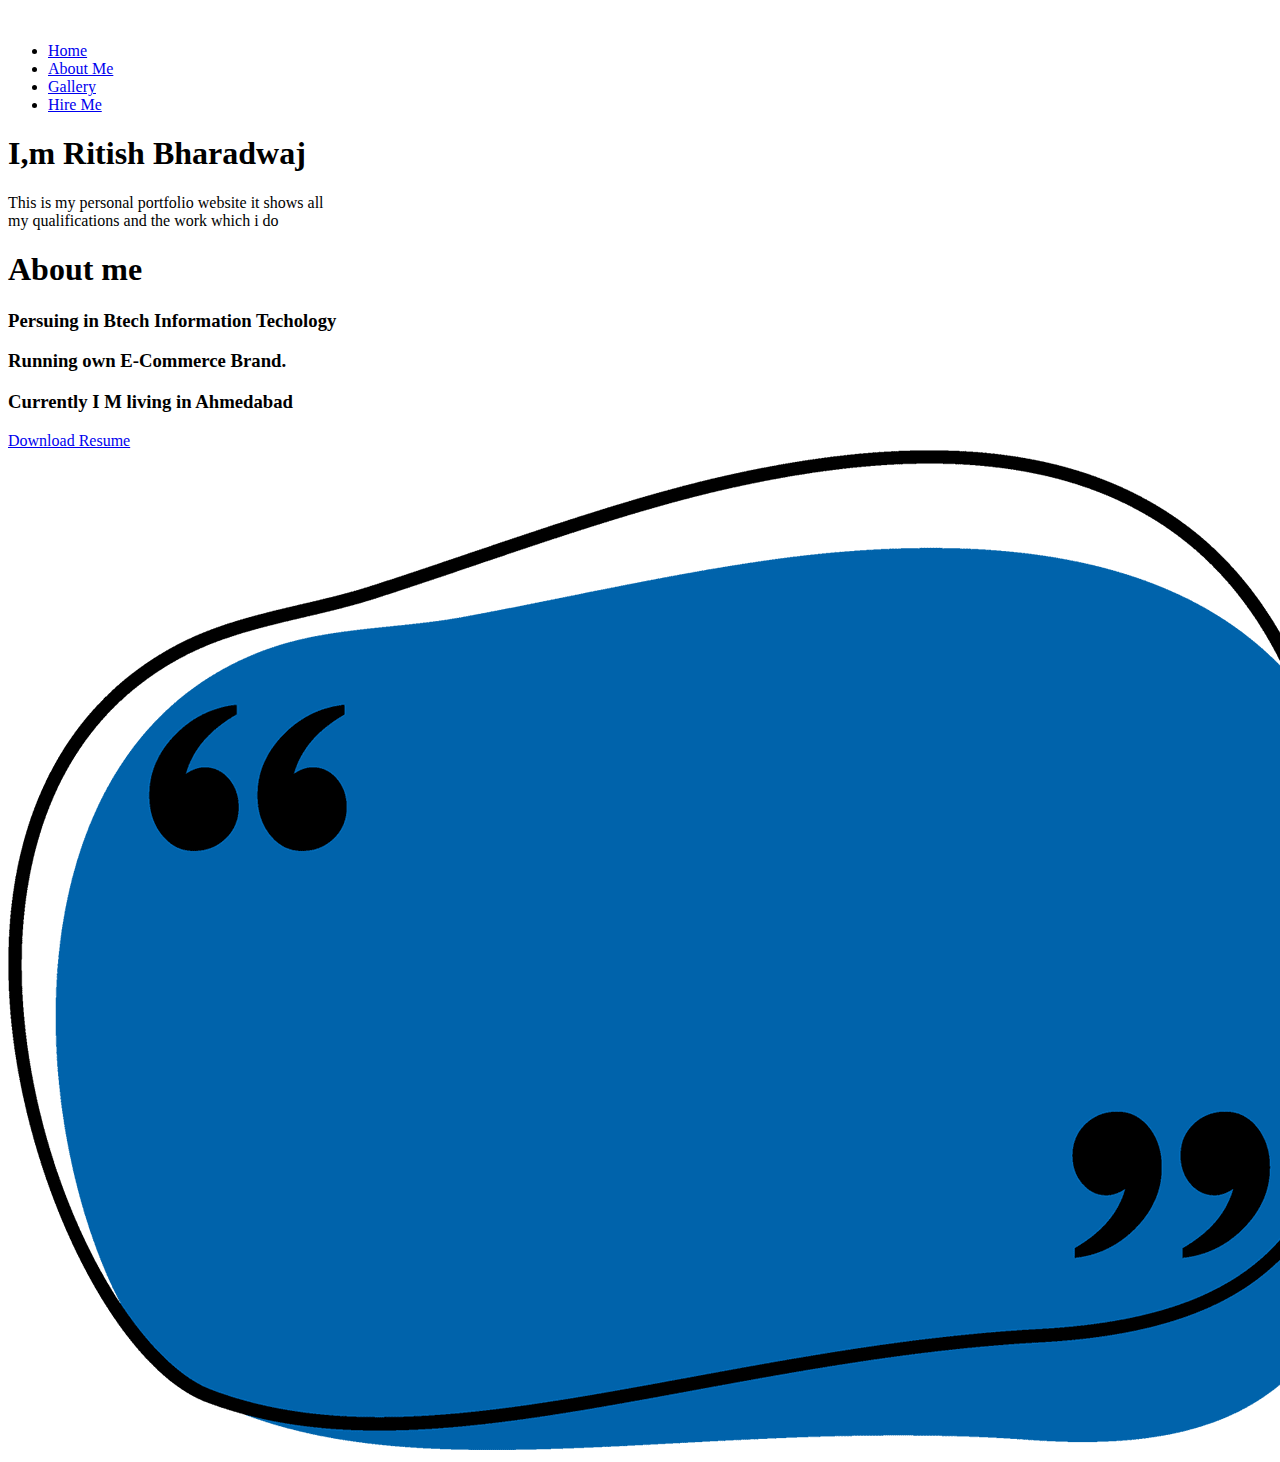
==== index.html @ 8d5956a2 "Index.html added" ====
<!DOCTYPE html>
<html lang="en">
    <head>
        <meta charset="UTF-8">
        <meta http-equiv="X-UA-Compatible" content=""IE=edge">
        <meta name="viewport" content="width=device-width, initial-scale=1.0">
        <title>Ritish Bhardwaz</title>
        <link rel="stylesheet" href="style.css">
</head>
<body>
    <div class="hero">
        <nav>
            <img scr="Untitled.png">
            <ul>
                <li><a href="#">Home</a></li>
                <li><a href="#">About Me</a></li>
                <li><a href="#">Gallery</a></li>
                <li><a href="#">Hire Me</a></li>
            </ul>
        </nav>
        <div class="detel">
            <h1>I,m Ritish <span>Bharadwaj</span></h1>
            <p>This is my personal portfolio website it shows all
                 <br>my qualifications and the work which i do
                 <h1>About me</h1>
                 <h3> Persuing in Btech Information Techology </h3>
                <h3>Running own E-Commerce Brand.</h3>
                <h3>Currently I M living in Ahmedabad</h3>
                 
            </p>
            <a href="#">Download Resume</a>
        </div>
        <div class="image">
            
            <img src="shape-png-freepic-5.png" class="shape">
            

       

        </div>
    </div>

</body>
</html>
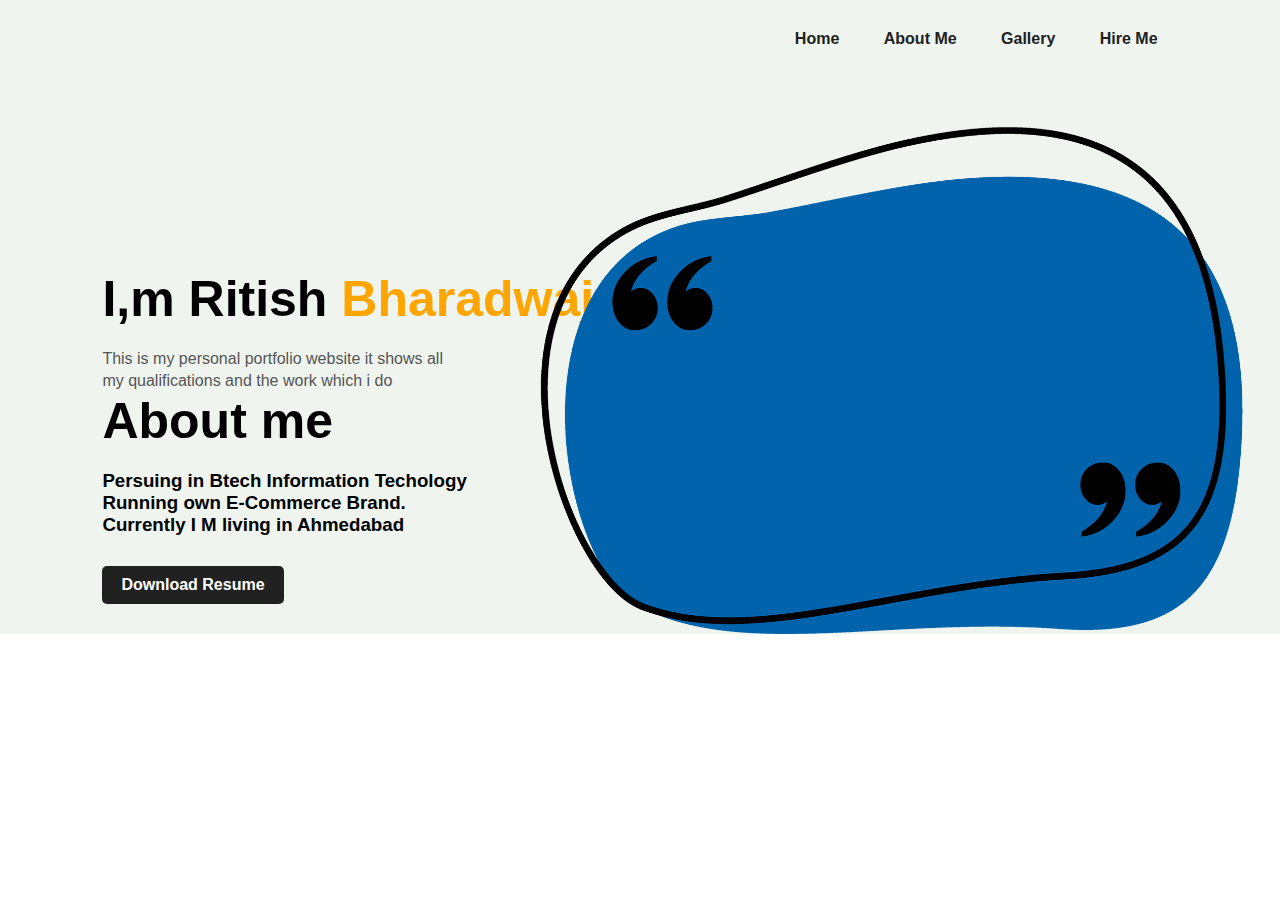
==== commit 604139a4: "finally done" ====
--- a/index.html
+++ b/index.html
@@ -5,7 +5,7 @@
         <meta http-equiv="X-UA-Compatible" content=""IE=edge">
         <meta name="viewport" content="width=device-width, initial-scale=1.0">
         <title>Ritish Bhardwaz</title>
-        <link rel="stylesheet" href="style.css">
+        <link rel="stylesheet" href="sty.css">
 </head>
 <body>
     <div class="hero">
--- a/sty.css
+++ b/sty.css
@@ -0,0 +1,92 @@
+*{
+    margin: 0;
+    padding: 0;
+    font-family: sans-serif;
+}
+.hero{
+    position: relative;
+    width: 100%;
+    background: #eff4ef;
+}
+
+nav {
+    display: flex;
+    width: 84%;
+    margin: auto;
+    padding: 20px 0;
+    align-items: center;
+    justify-content: space-between;
+}
+nav ul li{
+    display: inline-block;
+    list-style: none;
+    margin: 10px 20px;
+}
+
+nav ul li a{
+    text-decoration: none;
+    color:#212121;
+    font-weight: bold;
+}
+
+nav ul li a:hover{
+    color:crimson;
+}
+
+.detel{
+    margin-left: 8%;
+    margin-top: 15%;
+}
+
+.detel h1{
+    font-size: 50px;
+    color:black;
+    margin-bottom: 20px;
+}
+
+span{
+    color:orange;
+}
+
+.detel p{
+    color:#555;
+    line-height: 22px;
+}
+
+.detel a{
+    background:#212121;
+    padding: 10px 19px;
+    text-decoration: none;
+    font-weight: bold;
+    color:#fff;
+    display: inline-block;
+    margin: 30px 0;
+    border-radius: 5px;
+}
+
+.image{
+    width: 45%;
+    height: 80%;
+    position: absolute;
+    bottom: 0;
+    right:100px;
+}
+
+.image img{
+    height: 100%;
+    position: absolute;
+    left: 50%;
+    bottom: 0;
+    transform: translateX(-50%);
+    transition: bottom 1s, lrft 1s;
+}
+
+.image .shape:hover{
+    bottom: 40px;
+}
+
+.detel p{
+    color:#555;
+    line-height: 22px;
+}
+
